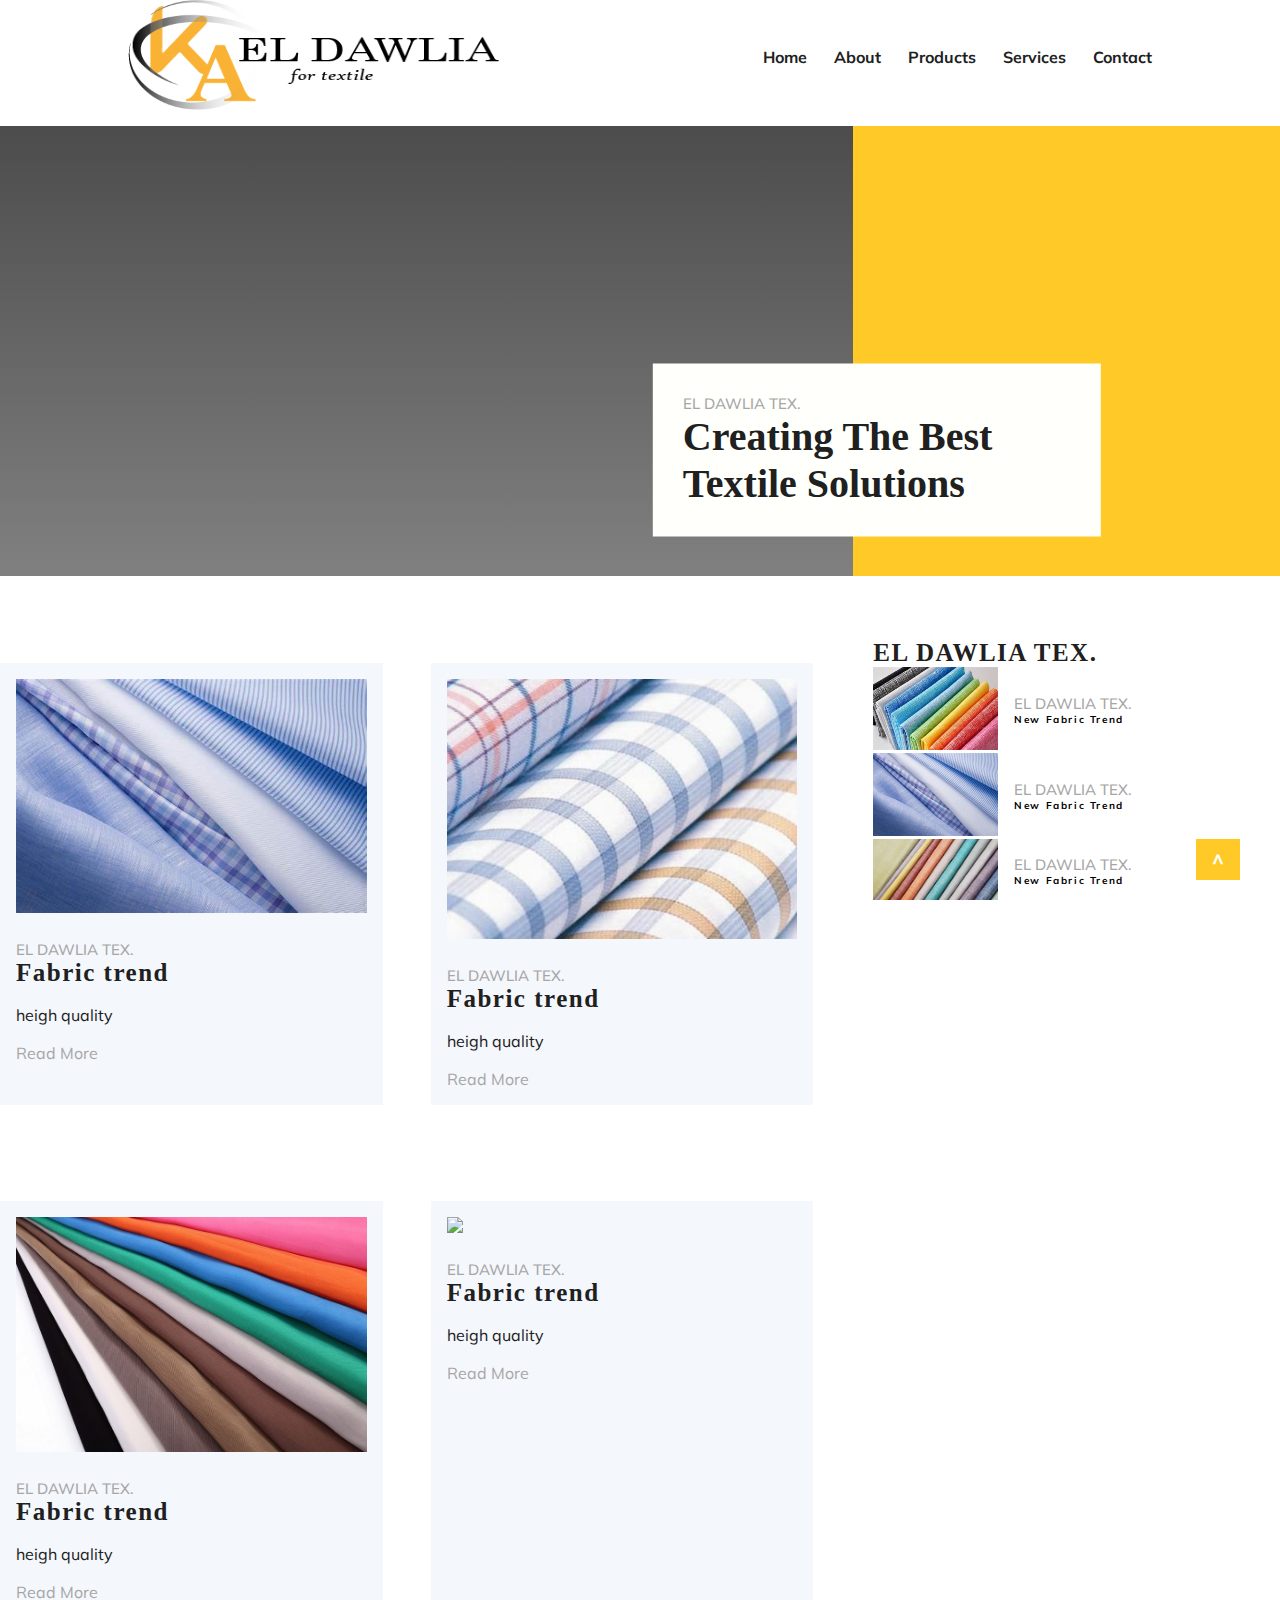
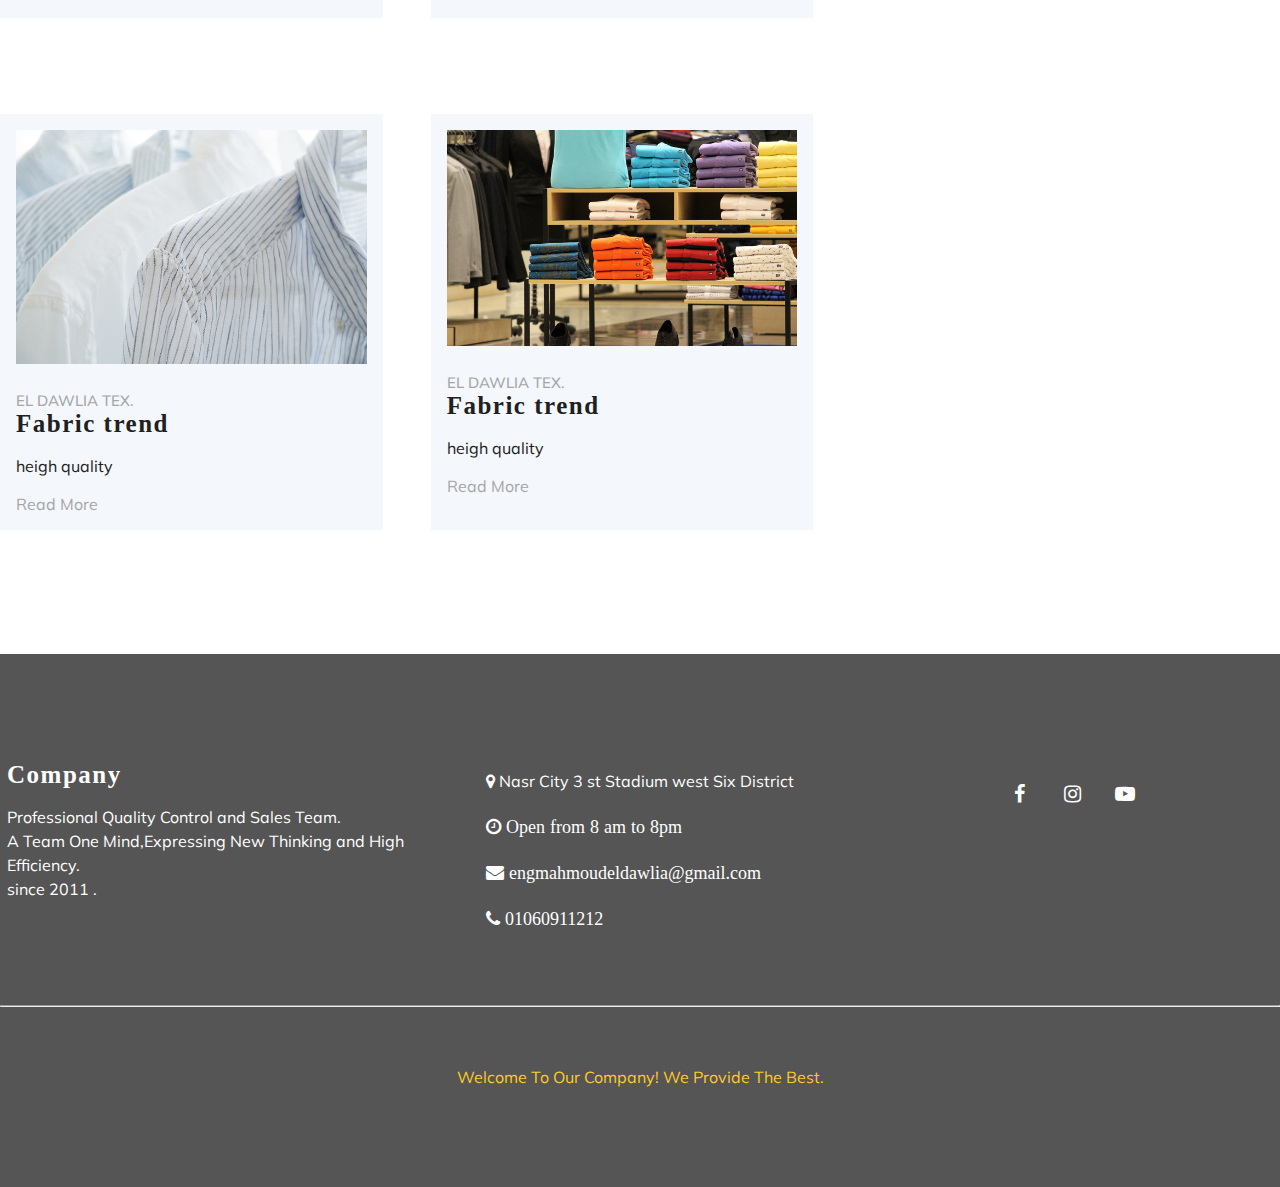
==== index.html @ 4dcbaf63 "_" ====
<!DOCTYPE html>
<html lang="en">

 <head>
<meta charset="UTF-8">
<meta http-equiv="X-UA-Compatible" content="IE=edge">
<meta name="viewport" content="width=device-width, initial-scale=1.0">
<title>El Dawlia El Masria For Textile</title>
<link rel="stylesheet" href="css.css">
<link rel="stylesheet" href="iconfont/iconfont.min.css">
<link rel="stylesheet" href="https://stackpath.bootstrapcdn.com/font-awesome/4.7.0/css/font-awesome.min.css">
</head>

<body>
	<div class="scroll-top">^</div>
	<div class="container">
		<nav>
		
			<div class="logo"><img src="image/ka logo4.png"></div>
			<div class="menu">
				<a href="index.html" target="_blank">Home</a>
				<a href="about.html" target="_blank">About</a>
				<a href="Products.html" target="_blank">Products</a>
				<a href="services.html" target="_blank">Services</a>
				<a href="contact.html" target="_blank">Contact</a>
			</div>
			<div class="icon">
				<img src="image/menu.png" width="50px" height="50px">
			</div>
			
		</nav>
	
	</div>
	<br>
	
	<section class="content">
	
		<div class="contleft"></div>
		<div class="contright">
			<div class="content-box">
			<span>EL DAWLIA TEX.</span>
			<h1>Creating The Best Textile Solutions</h1>
			</div>
		</div>
	
	</section>
	
	<br>
	
	
	<div class="site-container">
		<main>
			<div class="blog">
				<div class="blog-post">
					<div class="image"><img src="image/men shirt4.jpeg"></div>
					<div class="blog-content">
						<span>EL DAWLIA TEX.</span>
						<h3>Fabric trend</h3>
						<p>heigh quality</p>
						<a href="#">Read More</a>
						
					</div>
				</div>
				
				<div class="blog-post">
					<div class="image"><img src="image/men shirt2.jpg"></div>
					<div class="blog-content">
						<span>EL DAWLIA TEX.</span>
						<h3>Fabric trend</h3>
						<p>heigh quality</p>
						<a href="#">Read More</a>
					</div>
				</div>


				<div class="blog-post">
					<div class="image"><img src="image/men shirt8.jpg"></div>
					<div class="blog-content">
						<span>EL DAWLIA TEX.</span>
						<h3>Fabric trend</h3>
						<p>heigh quality</p>
						<a href="blog.html">Read More</a>
					</div>
				</div>


				<div class="blog-post">
					<div class="image"><img src="image/men shirt9.jpg"></div>
					<div class="blog-content">
						<span>EL DAWLIA TEX.</span>
						<h3>Fabric trend</h3>
						<p>heigh quality</p>
						
						<a href="#">Read More</a>
					</div>
				</div>


				<div class="blog-post">
					<div class="image"><img src="image/shirt low.jpg"></div>
					<div class="blog-content">
						<span>EL DAWLIA TEX.</span>
						<h3>Fabric trend</h3>
						<p>heigh quality</p>
						<a href="#">Read More</a>
					</div>
				</div>


				<div class="blog-post">
					<div class="image"><img src="image/shirts.jpg"></div>
					<div class="blog-content">
						<span>EL DAWLIA TEX.</span>
						<h3>Fabric trend</h3>
						<p>heigh quality</p>
					<a href="#">Read More</a>
						
					</div>
				</div>
				
			</div>
			


			<aside>
				<div class="comment-post">
					<header>
						<h3>EL DAWLIA TEX.</h3>
					</header>
					
						<div class="wrap">
							<div class="thumb">
							<img src="image/OIP.jpeg">
							</div>
							<div class="cont">
							<span>EL DAWLIA TEX.</span>
							<h4> New Fabric Trend</h4>
							</div>
						</div>
						
						<div class="wrap">
						<div class="thumb">
						<img src="image/men shirt4.jpeg">
						</div>
						<div class="cont">
						<span>EL DAWLIA TEX.</span>
						<h4> New Fabric Trend</h4>
						</div>
						</div>


					<div class="wrap">
						<div class="thumb">
						<img src="image/men shirt7.jpg">
						</div>
						<div class="cont">
						<span>EL DAWLIA TEX.</span>
						<h4> New Fabric Trend</h4>
						</div>
					</div>


					

				</div>
				
					
					
				</div>
			</aside>
		</main>
	</div>
	</div>
	
	
	<footer>
		<div class="foot-top">
			<div class="footleft">
				<h3 style="color:white;">Company</h3>
				<p style="color:white;">Professional Quality Control and Sales Team.<br>
				A Team One Mind,Expressing New Thinking and High Efficiency.<br>
				since 2011 .</p>
			</div>
			<div class="footcenter">
				<a href="https://www.google.com/maps/place/30%C2%B002'53.2%22N+31%C2%B019'06.4%22E/@30.0451087,31.3197917,17z/data=!4m4!3m3!8m2!3d30.0481026!4d31.3184504?entry=ttu"><i class="fa fa-map-marker" aria-hidden="true"></i>  Nasr City 3 st Stadium west Six District</a><br><br>
				<i class="fa fa-clock-o" aria-hidden="true">  Open from 8 am to 8pm </i><br><br>
				<i class="fa fa-envelope" aria-hidden="true">   engmahmoudeldawlia@gmail.com</i><br><br>
				<i class="fa fa-phone" aria-hidden="true">  01060911212</i>

			</div>
			<div class="footright">
				<div class="social-links">
					
					<a href="" target="_blank"><i class="fa fa-facebook"></i></a>
					<a href=""><i class="fa fa-instagram"></i></a>
					<a href="" target="_blank"><i class="fa fa-youtube-play"></i></a>
					
		
				</div>
			</div>
		</div>
		
		<hr>
		<div class="foot-bottom">
			Welcome To Our Company!  We Provide The Best.
		</div>
		</footer>
	</div>

	
	<script src="main.js"></script>
</body>
</html>
---- css.css ----
@import url('https://fonts.googleapis.com/css2?family=Kaushan+Script&family=Mulish:wght@300;400;500&display=swap');
:root{
	--primary-color:#202020;
	--secondary-color:#f4f7fc;
	--grey:#a6a6a6;
}
html{
	font-size:62.5%;
	scroll-behavior:smooth;
	
}
*,
::before,
::after{
	margin:0;
	padding:0;
	box-sizing:border-box;
}
body{
	height:100%;
	width:100%;
	font-family: 'mulish', sans-serief;
	}
	
	
h1,h2,h3{
	font-family:'Player Display,serif';
	font-weight:800;
	color:var(--primary-color);
	margin:1.6 0;
}
p{
	font-weight:400;
	margin:1.6rem 0;
	font-size:1.6rem;
	color: var(--primary-color);
	line-height:1.5;
}
h1{
	font-size:4rem;
}

nav .logo img{
	width:380px;
	height:110px;

}
@media only screen and (max-width:768px){
	nav .logo img{
		width:150px;
		height:60px;
		background:;
	}
	h1{
		font-size:3rem;
	}
}
	h2{
		font-size:3rem;
		letter-spacing:1.5px;
	}
	h3{
		font-size:2.5rem;
		letter-spacing:1.5px;
	}
	h4{
		letter-spacing:1.6px;
	}
span{
	color:var(--grey);
	font-size:1.5rem;
	font-weight:500;
}
a{
	text-decoration:none;
	margin:1.6rem 0;
	color:var(--grey);
	font-size:1.6rem;

}

.container{
	width:80%;
	margin:0 auto;
}
img{
	max-width:100%;
	height:auto;
	
}
hr{
	margin:16px 0;
}
.scroll-top{
	position:fixed;
	bottom:20px;
	right:40px;
	z-index:90;
	background:#FFCA28;
	color:white;
	cursor:pointer;
	padding:8px 16px;
	font-size:20px;
	font-weight:800;
}

/*-----------Nav--------*/

nav{
	position:relative;
	display:flex;
	align-items:center;
	justify-content:space-between;
}
nav .menu a{
	border-bottom:none;
	color:var(--primary-color);
	font-weight:700;
	margin-left:24px;
}
nav .icon{
	display:none;
}
@media only screen and (max-width:768px){
	nav .icon{
		display:block;
	
	}
	.menu{
		position:absolute;
		background:linear-gradient(rgba(250,250,250,.9),white);
		width:100%;
		z-index:5;
		display:none;
		right:40px;
		top:100%;
		border-radius:3px;

		
	}
	.menu a{
		padding:15px 0;
		font-size:18px;
		display:block;
		color:white;
	}
	.show{
		display:block;
	}
}
.content{
	display:grid;
	grid-template-columns:2fr 1fr;
	
}
.content .contleft{
	background:linear-gradient(rgba(0,0,0,.7),grey),url('image/OIP.JPEG');
	background-size:cover;
	height:50vh;
	background-repeat:no-repeat;
	background-position:center;
}
.content .contright{
	background:#FFCA28;
}
.content .content-box{
	position:absolute;
	background:#fffffc;
	padding:30px;
	width:35%;
	top:50%;
	left:65%;
	transform:translate(-40%,-50%);
}

@media only screen and (max-width:768px){
	.content{
		grid-template-columns:1fr;
	}
	.content .content-box{
		top:50%;
		left:50%;
		transform:translate(-50%,-50%);
		width:70%;
		background:white;
	}
}

main{
	display:grid;
	grid-template-columns:2fr 1fr;
	margin-top:50px;
	grid-gap:60px;
}
.blog{
	display:grid;
	grid-template-columns:1fr 1fr;
	grid-gap:48px;
}

.blog .image{
	object-fit:contain;
}

.blog-post{
	background:var(--secondary-color);
	margin:24px 0;
	padding:16px;
}
.blog-content{
	margin-top:24px;
}

.pagination{
	display:inline-block;
}
.pagination .active{
	border:1px solid var(--primary-color);
	background-color:var(--secondary-color)
}
.pagination a{
	color:var(--primary-color);
	float:left;
	padding:8px 16px;
	text-decoration:none;
	border:0;
}
@media only screen and (max-width:768px){
	.blog{
		grid-template-columns:1fr;
	}
}

.wrap{
	display:flex;
	align-items:center;
}
.wrap .thumb{
	flex:1;
}
.wrap .cont{
	flex:2;
	padding:16px;
	
}
@media only screen and (max-width:768px){
	.site-container{
		width:100%;
		padding:0 24px;
	}
	main{
		grid-template-columns:1fr;
	}
	.wrap{
		margin:24px 0;
	}
}


footer{
	background:#555;
	margin-top:100px;
	padding:100px 0;
	
	grid-template-columns:repeat(2,1fr);
	grid-gap:px;
	width:100%;
	bottom:0px;
}
footer h3{
	color:white;
}
.foot-top{
	display:grid;
	grid-template-columns:repeat(3,1fr);
	margin:0 auto;
	grid-gap:16px;
	justify-items:center;
}
.footleft{
	padding:7px;
	font-size:14px;
	
}

.footleft a{
	text-decoration:none;
	color:white;
	font-size:16px;
}
.footcenter{
	color:white;
	padding:15px;
	font-size:18px;
}
.footcenter a{
	color:white;
}
.footright{
	text-align:center;
	color:white;
}

.social-links .fa{
	height:40px;
	width:40px;
	font-size:20px;
	line-height:40px;
	margin:20px 5px;
	color:white;
	transition:0.5s;
}

.social-links .fa:hover{
	color:yellow;
	transform:translateY(-7px);
}
.social-links p{
	font-size:14px;
	margin-top:5px;
	padding:5px;
	color:white;
	
}

.foot-bottom{
		
		text-align:center;
		justify-content:center;
		color:#FFCA28;
		font-size:16px;
		
	
}
footer hr{
	margin:60px 0;
}
@media only screen and (max-width:768px){
	.foot-top{
		grid-template-columns:1fr;
		justify-items:start;
	}
}











/*thumbnail=image*/




/*icon.addEventListener('click',()=>{
	document.querySelector('.menu'.classList.toggle(show)
*/
	
/*<div><i class="fa fa-align-justify"</i</div>*/
/*text-align:center;*/
/*border:1px solid #999;*/
/*background:linear-gradient(rgba(250,250,250,.8),white),url('image/shirt heigh.jpg');*/
/*display:grid;
	grid-template-columns:repeat(2,1fr);*/
	
	/*	<div id="menuBtn"><img src="logoicon2.png" id="menu"> </div>*/
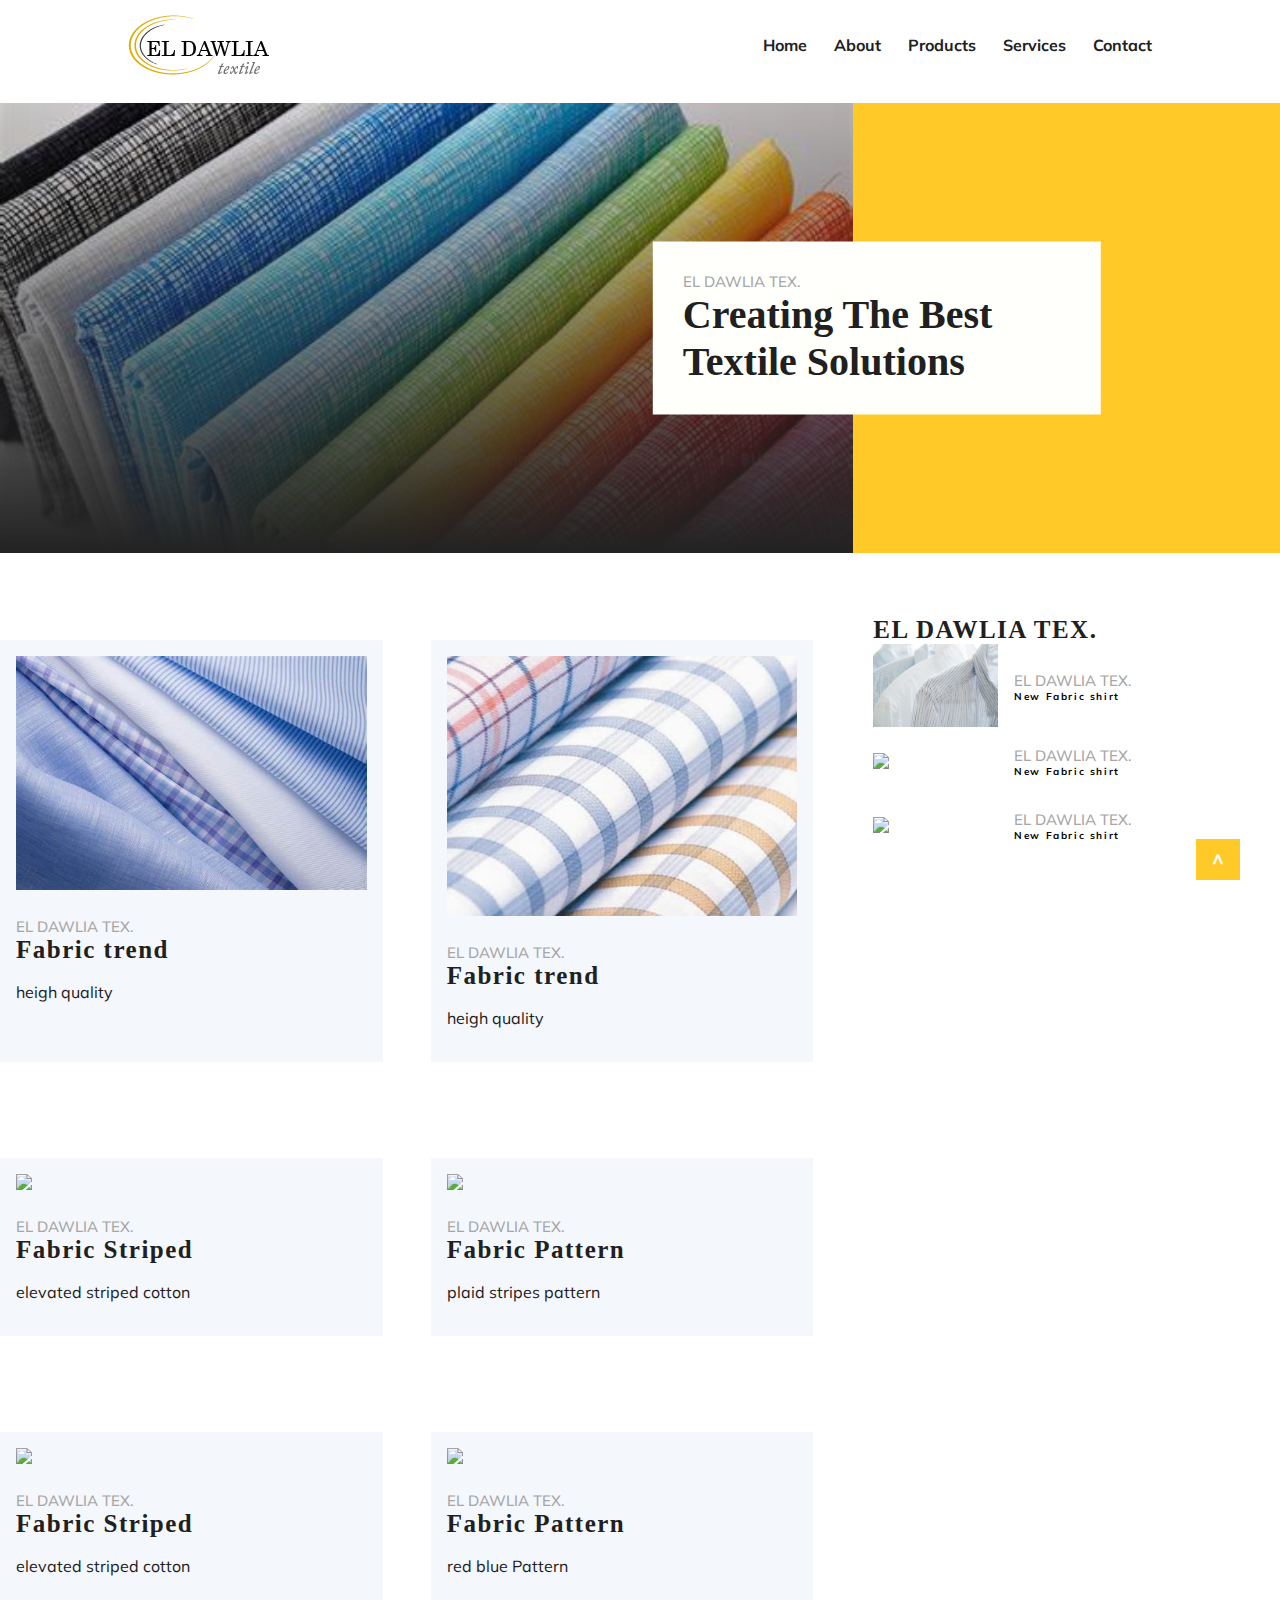
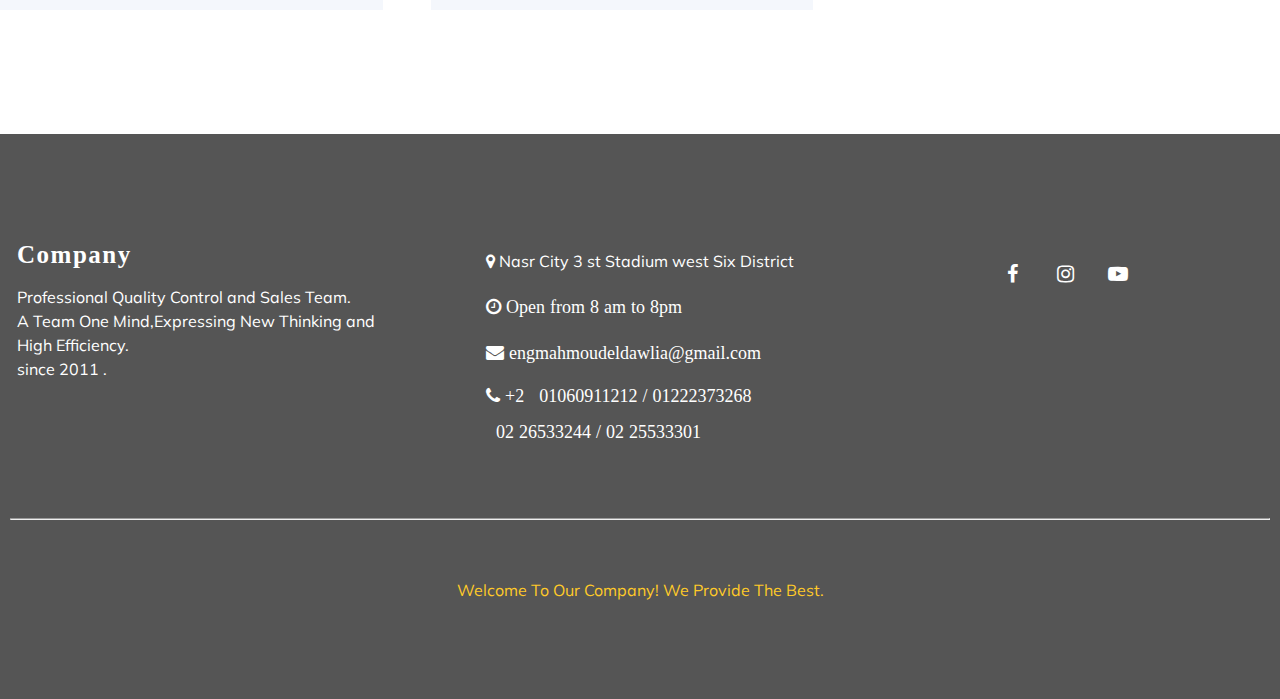
==== commit 66475f14: "update logo" ====
--- a/index.html
+++ b/index.html
@@ -1,22 +1,21 @@
 <!DOCTYPE html>
 <html lang="en">
-
- <head>
+<head>
 <meta charset="UTF-8">
 <meta http-equiv="X-UA-Compatible" content="IE=edge">
 <meta name="viewport" content="width=device-width, initial-scale=1.0">
-<title>El Dawlia El Masria For Textile</title>
+<title>El Dawlia Textile</title>
 <link rel="stylesheet" href="css.css">
 <link rel="stylesheet" href="iconfont/iconfont.min.css">
 <link rel="stylesheet" href="https://stackpath.bootstrapcdn.com/font-awesome/4.7.0/css/font-awesome.min.css">
 </head>
-
 <body>
 	<div class="scroll-top">^</div>
 	<div class="container">
 		<nav>
-		
-			<div class="logo"><img src="image/ka logo4.png"></div>
+			<div class="logo">
+			       <img src="image/l1.png">
+			</div>
 			<div class="menu">
 				<a href="index.html" target="_blank">Home</a>
 				<a href="about.html" target="_blank">About</a>
@@ -27,14 +26,10 @@
 			<div class="icon">
 				<img src="image/menu.png" width="50px" height="50px">
 			</div>
-			
 		</nav>
-	
-	</div>
+		</div>
 	<br>
-	
 	<section class="content">
-	
 		<div class="contleft"></div>
 		<div class="contright">
 			<div class="content-box">
@@ -42,12 +37,8 @@
 			<h1>Creating The Best Textile Solutions</h1>
 			</div>
 		</div>
-	
 	</section>
-	
 	<br>
-	
-	
 	<div class="site-container">
 		<main>
 			<div class="blog">
@@ -57,8 +48,6 @@
 						<span>EL DAWLIA TEX.</span>
 						<h3>Fabric trend</h3>
 						<p>heigh quality</p>
-						<a href="#">Read More</a>
-						
 					</div>
 				</div>
 				
@@ -68,60 +57,49 @@
 						<span>EL DAWLIA TEX.</span>
 						<h3>Fabric trend</h3>
 						<p>heigh quality</p>
-						<a href="#">Read More</a>
 					</div>
 				</div>
 
 
 				<div class="blog-post">
-					<div class="image"><img src="image/men shirt8.jpg"></div>
+					<div class="image"><img src="image/stripes-pattern1.jpg"></div>
 					<div class="blog-content">
 						<span>EL DAWLIA TEX.</span>
-						<h3>Fabric trend</h3>
-						<p>heigh quality</p>
-						<a href="blog.html">Read More</a>
+						<h3>Fabric Striped</h3>
+						<p>elevated striped cotton</p>
 					</div>
 				</div>
 
 
 				<div class="blog-post">
-					<div class="image"><img src="image/men shirt9.jpg"></div>
+					<div class="image"><img src="image/stripes-pattern.jpg"></div>
 					<div class="blog-content">
 						<span>EL DAWLIA TEX.</span>
-						<h3>Fabric trend</h3>
-						<p>heigh quality</p>
-						
-						<a href="#">Read More</a>
+						<h3>Fabric Pattern</h3>
+						<p>plaid stripes pattern</p>
 					</div>
 				</div>
 
 
 				<div class="blog-post">
-					<div class="image"><img src="image/shirt low.jpg"></div>
+					<div class="image"><img src="image/striped-cotton.jpg"></div>
 					<div class="blog-content">
 						<span>EL DAWLIA TEX.</span>
-						<h3>Fabric trend</h3>
-						<p>heigh quality</p>
-						<a href="#">Read More</a>
+						<h3>Fabric Striped</h3>
+						<p>elevated striped cotton</p>
 					</div>
 				</div>
 
 
 				<div class="blog-post">
-					<div class="image"><img src="image/shirts.jpg"></div>
+					<div class="image"><img src="image/red-blue.jpg"></div>
 					<div class="blog-content">
 						<span>EL DAWLIA TEX.</span>
-						<h3>Fabric trend</h3>
-						<p>heigh quality</p>
-					<a href="#">Read More</a>
-						
+						<h3>Fabric Pattern</h3>
+						<p>red blue Pattern</p>
 					</div>
 				</div>
-				
 			</div>
-			
-
-
 			<aside>
 				<div class="comment-post">
 					<header>
@@ -130,49 +108,40 @@
 					
 						<div class="wrap">
 							<div class="thumb">
-							<img src="image/OIP.jpeg">
+							<img src="image/shirt low.jpg">
 							</div>
 							<div class="cont">
 							<span>EL DAWLIA TEX.</span>
-							<h4> New Fabric Trend</h4>
+							<h4> New Fabric shirt</h4>
 							</div>
 						</div>
 						
 						<div class="wrap">
 						<div class="thumb">
-						<img src="image/men shirt4.jpeg">
+						<img src="image/shirt-detail3.jpg">
 						</div>
 						<div class="cont">
 						<span>EL DAWLIA TEX.</span>
-						<h4> New Fabric Trend</h4>
+						<h4> New Fabric shirt</h4>
 						</div>
 						</div>
 
 
 					<div class="wrap">
 						<div class="thumb">
-						<img src="image/men shirt7.jpg">
+						<img src="image/shirt-detail2.jpg">
 						</div>
 						<div class="cont">
 						<span>EL DAWLIA TEX.</span>
-						<h4> New Fabric Trend</h4>
+						<h4> New Fabric shirt</h4>
 						</div>
 					</div>
-
-
-					
-
-				</div>
-				
-					
-					
+					</div>
 				</div>
 			</aside>
 		</main>
 	</div>
 	</div>
-	
-	
 	<footer>
 		<div class="foot-top">
 			<div class="footleft">
@@ -185,17 +154,14 @@
 				<a href="https://www.google.com/maps/place/30%C2%B002'53.2%22N+31%C2%B019'06.4%22E/@30.0451087,31.3197917,17z/data=!4m4!3m3!8m2!3d30.0481026!4d31.3184504?entry=ttu"><i class="fa fa-map-marker" aria-hidden="true"></i>  Nasr City 3 st Stadium west Six District</a><br><br>
 				<i class="fa fa-clock-o" aria-hidden="true">  Open from 8 am to 8pm </i><br><br>
 				<i class="fa fa-envelope" aria-hidden="true">   engmahmoudeldawlia@gmail.com</i><br><br>
-				<i class="fa fa-phone" aria-hidden="true">  01060911212</i>
+				<pre><i class="fa fa-phone" aria-hidden="true"> +2   01060911212 / 01222373268<br><br>  02 26533244 / 02 25533301</i></pre>
 
 			</div>
 			<div class="footright">
 				<div class="social-links">
-					
-					<a href="" target="_blank"><i class="fa fa-facebook"></i></a>
-					<a href=""><i class="fa fa-instagram"></i></a>
-					<a href="" target="_blank"><i class="fa fa-youtube-play"></i></a>
-					
-		
+					<a href="https://www.facebook.com/aldawliatex" target="_blank"><i class="fa fa-facebook"></i></a>
+					<a href="https://www.instagram.com/aldawliatex/"><i class="fa fa-instagram"></i></a>
+					<a href="#" target="_blank"><i class="fa fa-youtube-play"></i></a>
 				</div>
 			</div>
 		</div>
@@ -206,8 +172,6 @@
 		</div>
 		</footer>
 	</div>
-
-	
-	<script src="main.js"></script>
+		<script src="main.js"></script>
 </body>
 </html>--- a/css.css
+++ b/css.css
@@ -22,8 +22,6 @@
 	width:100%;
 	font-family: 'mulish', sans-serief;
 	}
-	
-	
 h1,h2,h3{
 	font-family:'Player Display,serif';
 	font-weight:800;
@@ -40,16 +38,18 @@
 h1{
 	font-size:4rem;
 }
+nav .logo{
+	margin-top:15px;
+}
 
 nav .logo img{
-	width:380px;
-	height:110px;
-
+	width:px;
+	height:px;
 }
 @media only screen and (max-width:768px){
 	nav .logo img{
-		width:150px;
-		height:60px;
+		width:px;
+		height:px;
 		background:;
 	}
 	h1{
@@ -79,7 +79,6 @@
 	font-size:1.6rem;
 
 }
-
 .container{
 	width:80%;
 	margin:0 auto;
@@ -106,7 +105,6 @@
 }
 
 /*-----------Nav--------*/
-
 nav{
 	position:relative;
 	display:flex;
@@ -136,8 +134,6 @@
 		right:40px;
 		top:100%;
 		border-radius:3px;
-
-		
 	}
 	.menu a{
 		padding:15px 0;
@@ -152,10 +148,11 @@
 .content{
 	display:grid;
 	grid-template-columns:2fr 1fr;
+	position:relative;
 	
 }
 .content .contleft{
-	background:linear-gradient(rgba(0,0,0,.7),grey),url('image/OIP.JPEG');
+	background-image:linear-gradient(rgba(0,0,0,.1),#222),url('image/OIP.jpeg');
 	background-size:cover;
 	height:50vh;
 	background-repeat:no-repeat;
@@ -261,10 +258,10 @@
 footer{
 	background:#555;
 	margin-top:100px;
-	padding:100px 0;
+	padding:100px 10px;
 	
 	grid-template-columns:repeat(2,1fr);
-	grid-gap:px;
+	grid-gap:10px;
 	width:100%;
 	bottom:0px;
 }
@@ -321,17 +318,13 @@
 	margin-top:5px;
 	padding:5px;
 	color:white;
-	
-}
-
+}
 .foot-bottom{
 		
 		text-align:center;
 		justify-content:center;
 		color:#FFCA28;
 		font-size:16px;
-		
-	
 }
 footer hr{
 	margin:60px 0;
@@ -340,33 +333,12 @@
 	.foot-top{
 		grid-template-columns:1fr;
 		justify-items:start;
-	}
-}
-
-
-
-
-
-
-
-
-
-
+		
+	}
+}
 
 /*thumbnail=image*/
 
 
 
 
-/*icon.addEventListener('click',()=>{
-	document.querySelector('.menu'.classList.toggle(show)
-*/
-	
-/*<div><i class="fa fa-align-justify"</i</div>*/
-/*text-align:center;*/
-/*border:1px solid #999;*/
-/*background:linear-gradient(rgba(250,250,250,.8),white),url('image/shirt heigh.jpg');*/
-/*display:grid;
-	grid-template-columns:repeat(2,1fr);*/
-	
-	/*	<div id="menuBtn"><img src="logoicon2.png" id="menu"> </div>*/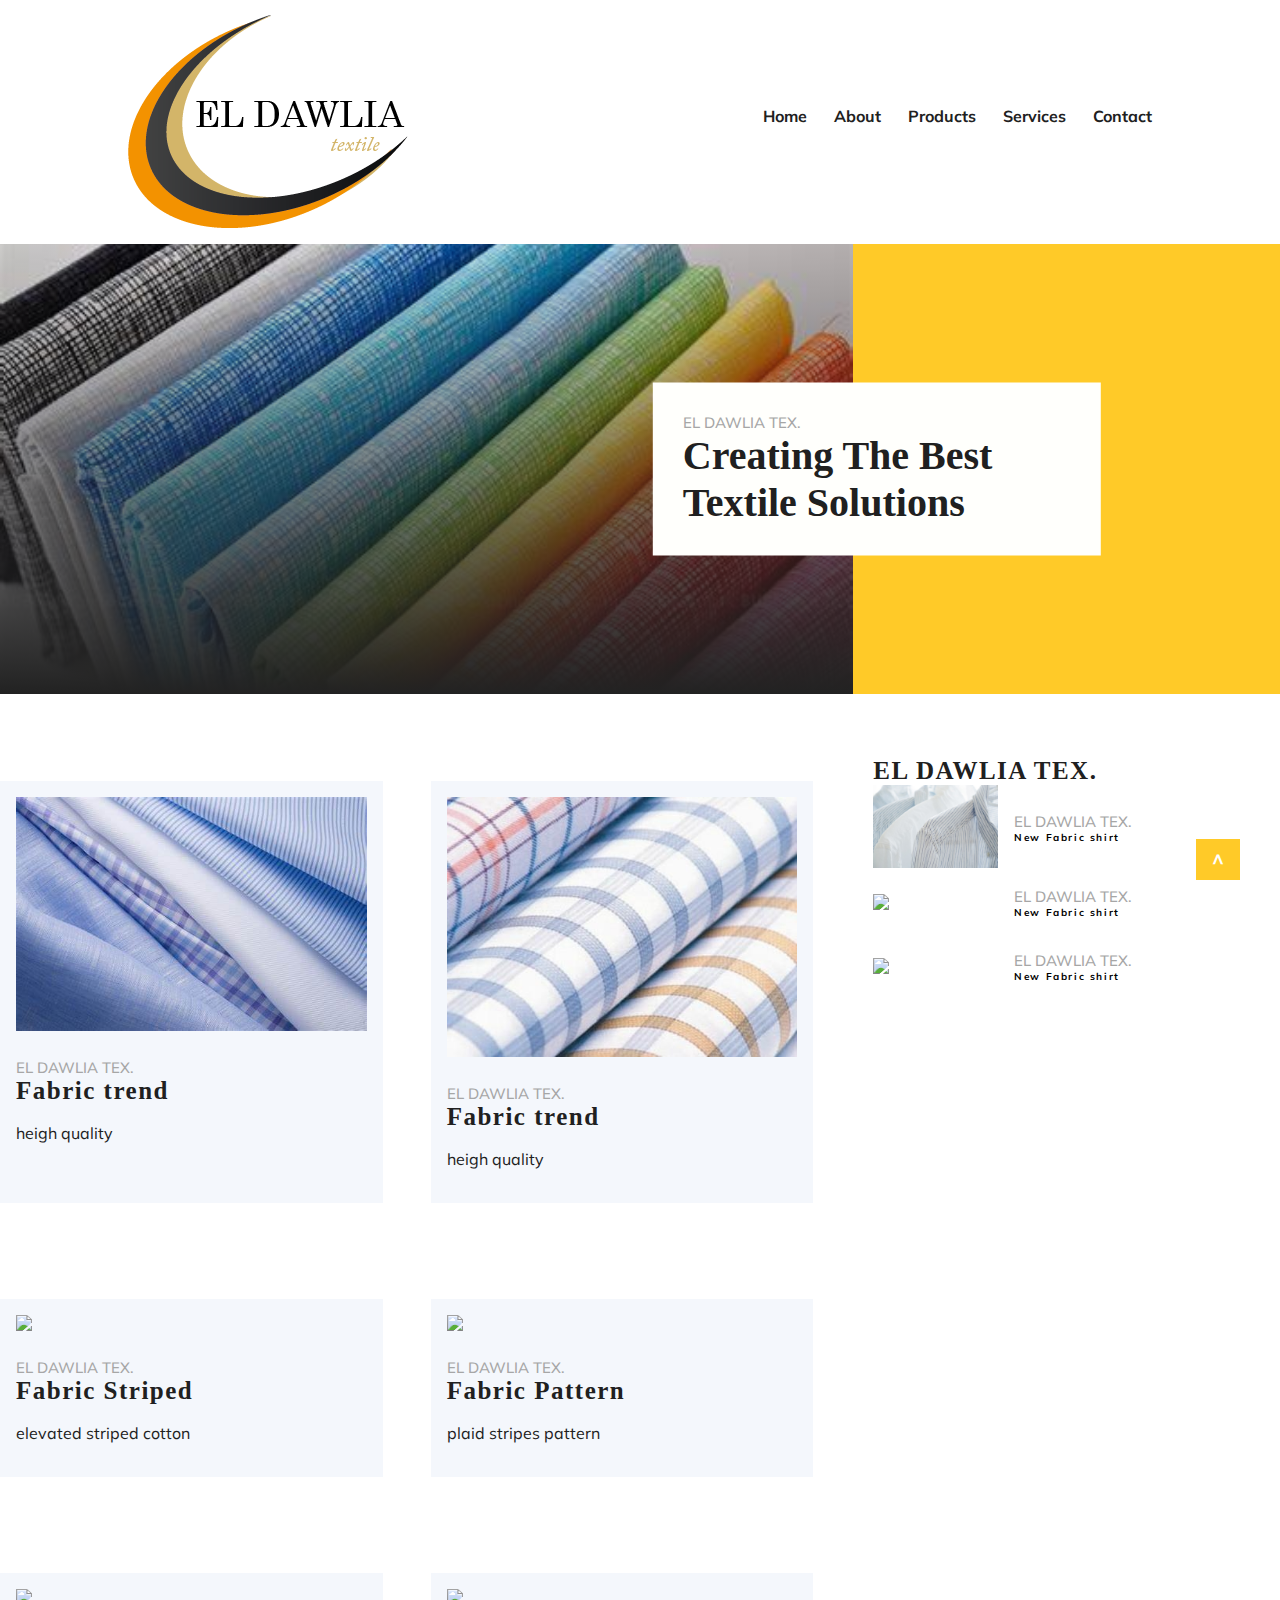
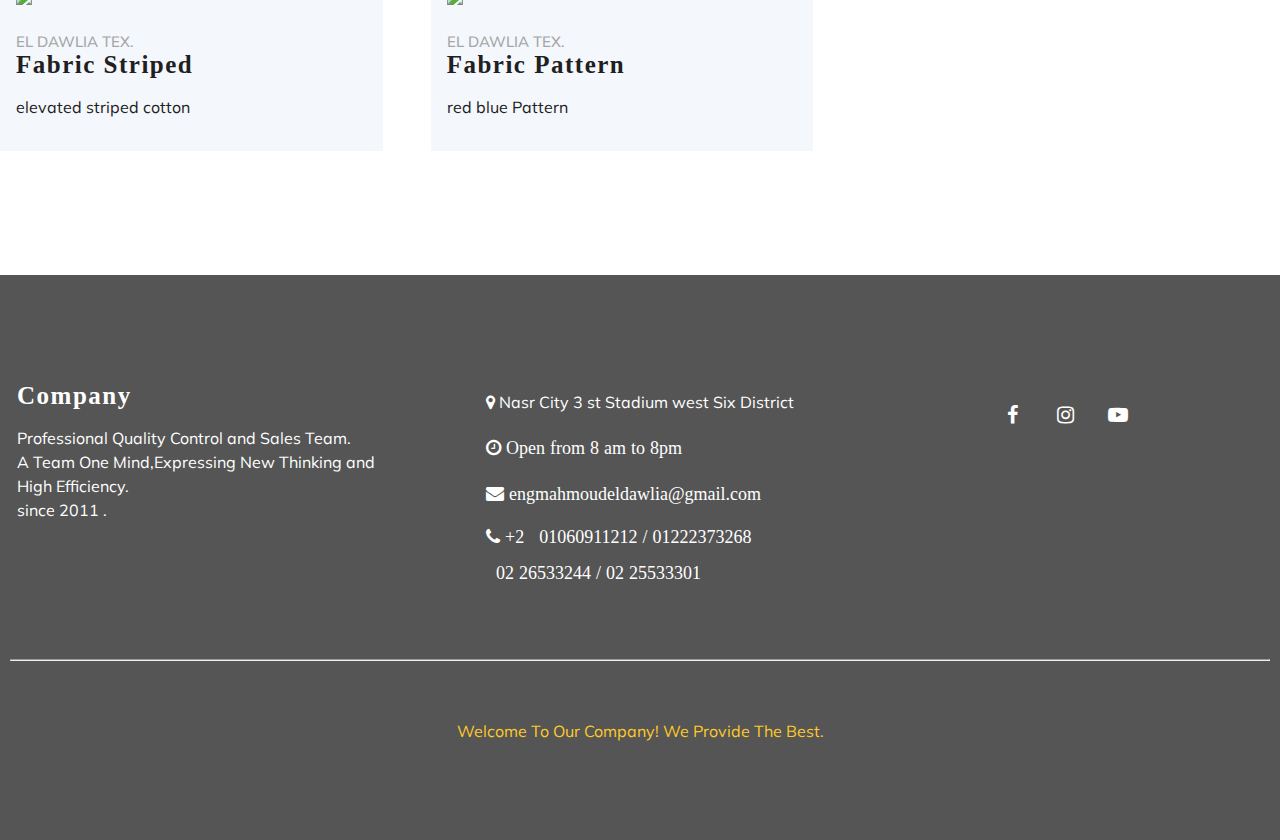
==== commit 21a8c51a: "updatelogo1" ====
--- a/index.html
+++ b/index.html
@@ -14,7 +14,7 @@
 	<div class="container">
 		<nav>
 			<div class="logo">
-			       <img src="image/l1.png">
+			       <img src="image/l3.png">
 			</div>
 			<div class="menu">
 				<a href="index.html" target="_blank">Home</a>
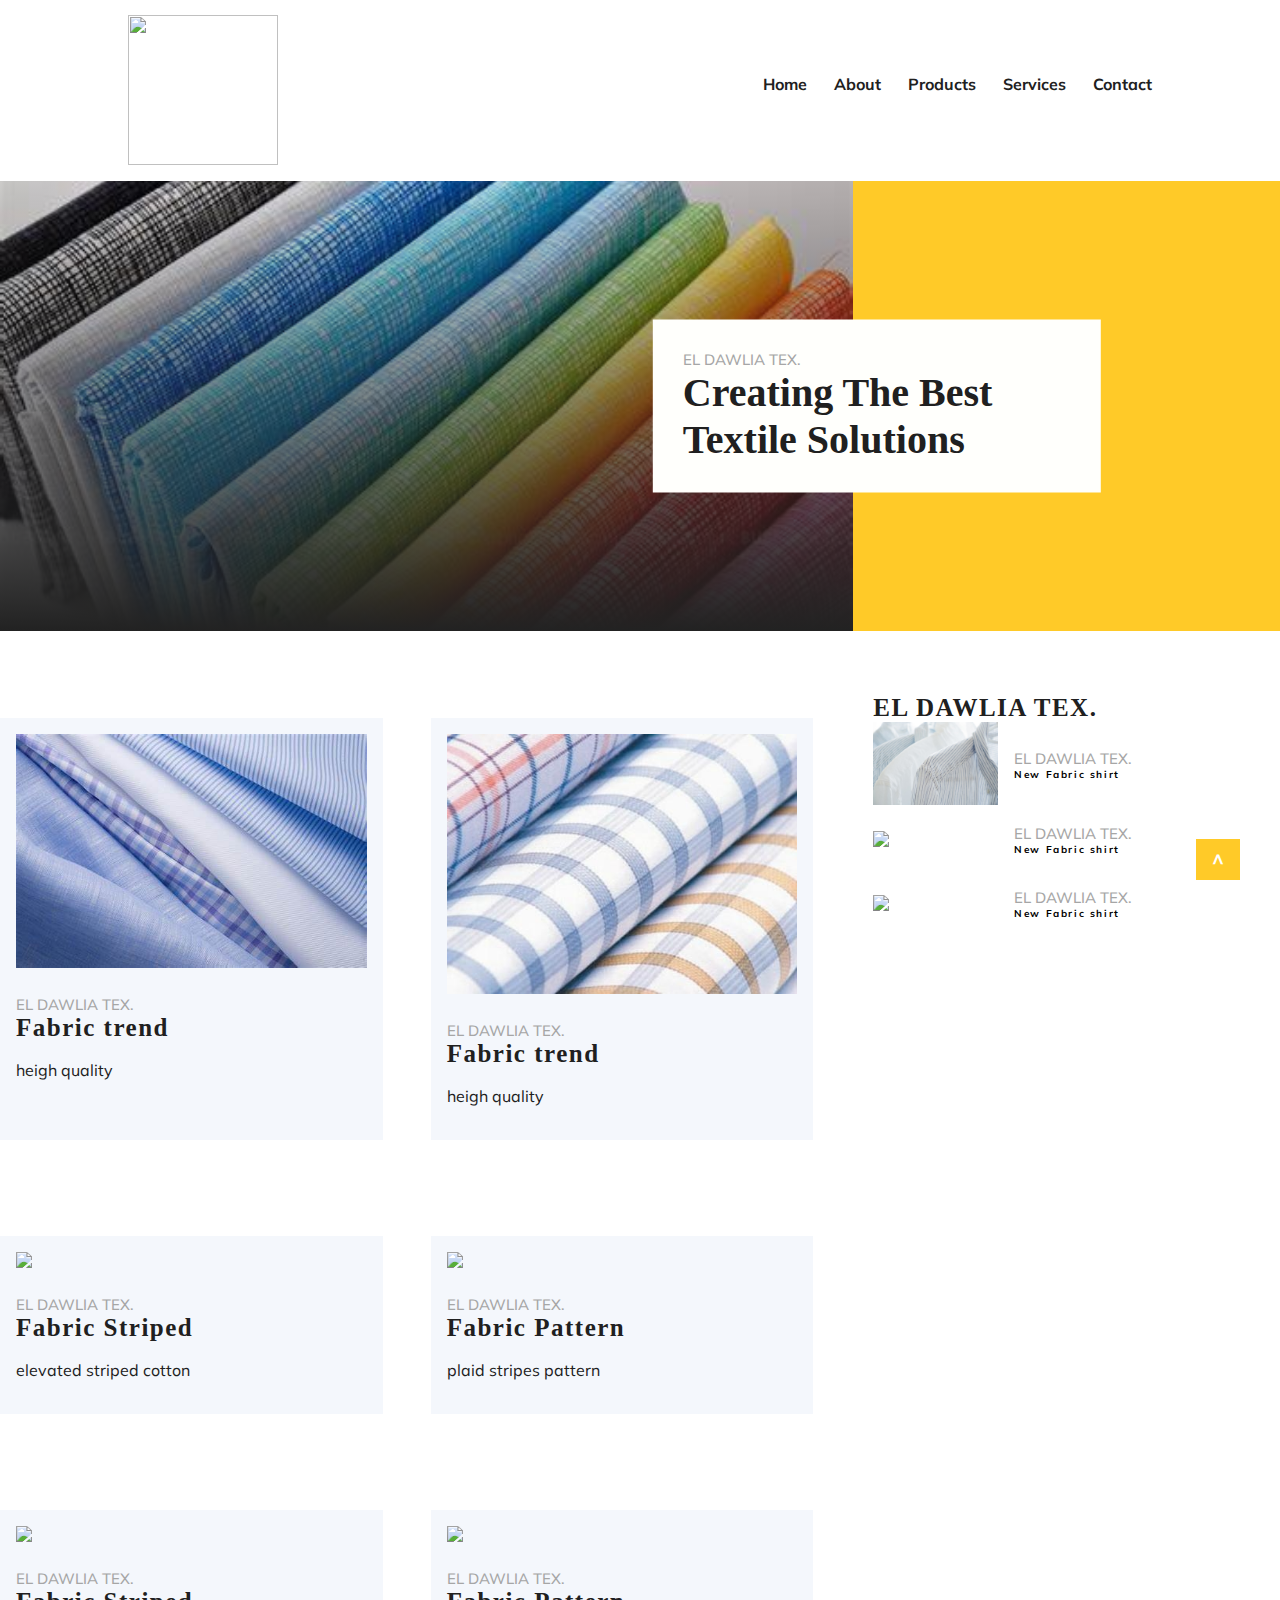
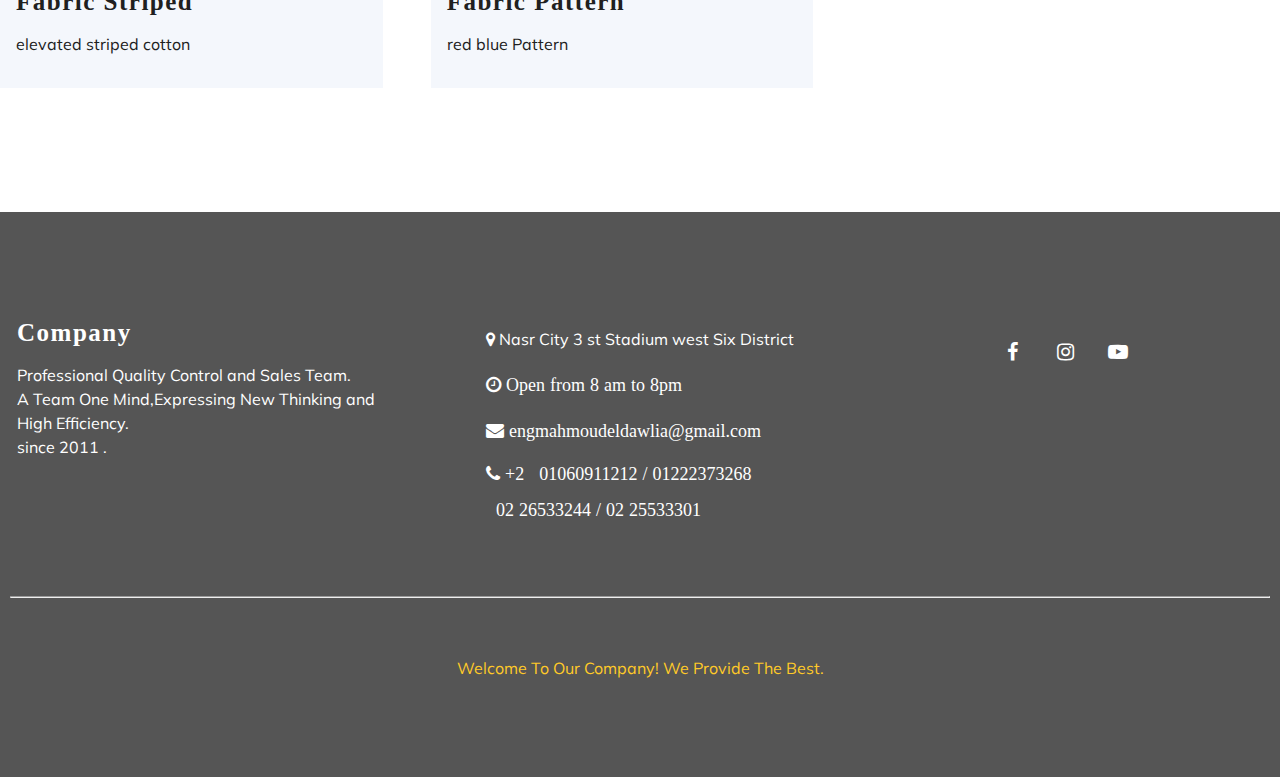
==== commit c927cbdd: "updatelogo2" ====
--- a/index.html
+++ b/index.html
@@ -14,7 +14,7 @@
 	<div class="container">
 		<nav>
 			<div class="logo">
-			       <img src="image/l3.png">
+			       <img src="image/KAlogo-03.png">
 			</div>
 			<div class="menu">
 				<a href="index.html" target="_blank">Home</a>
--- a/css.css
+++ b/css.css
@@ -43,8 +43,8 @@
 }
 
 nav .logo img{
-	width:px;
-	height:px;
+	width:150px;
+	height:150px;
 }
 @media only screen and (max-width:768px){
 	nav .logo img{
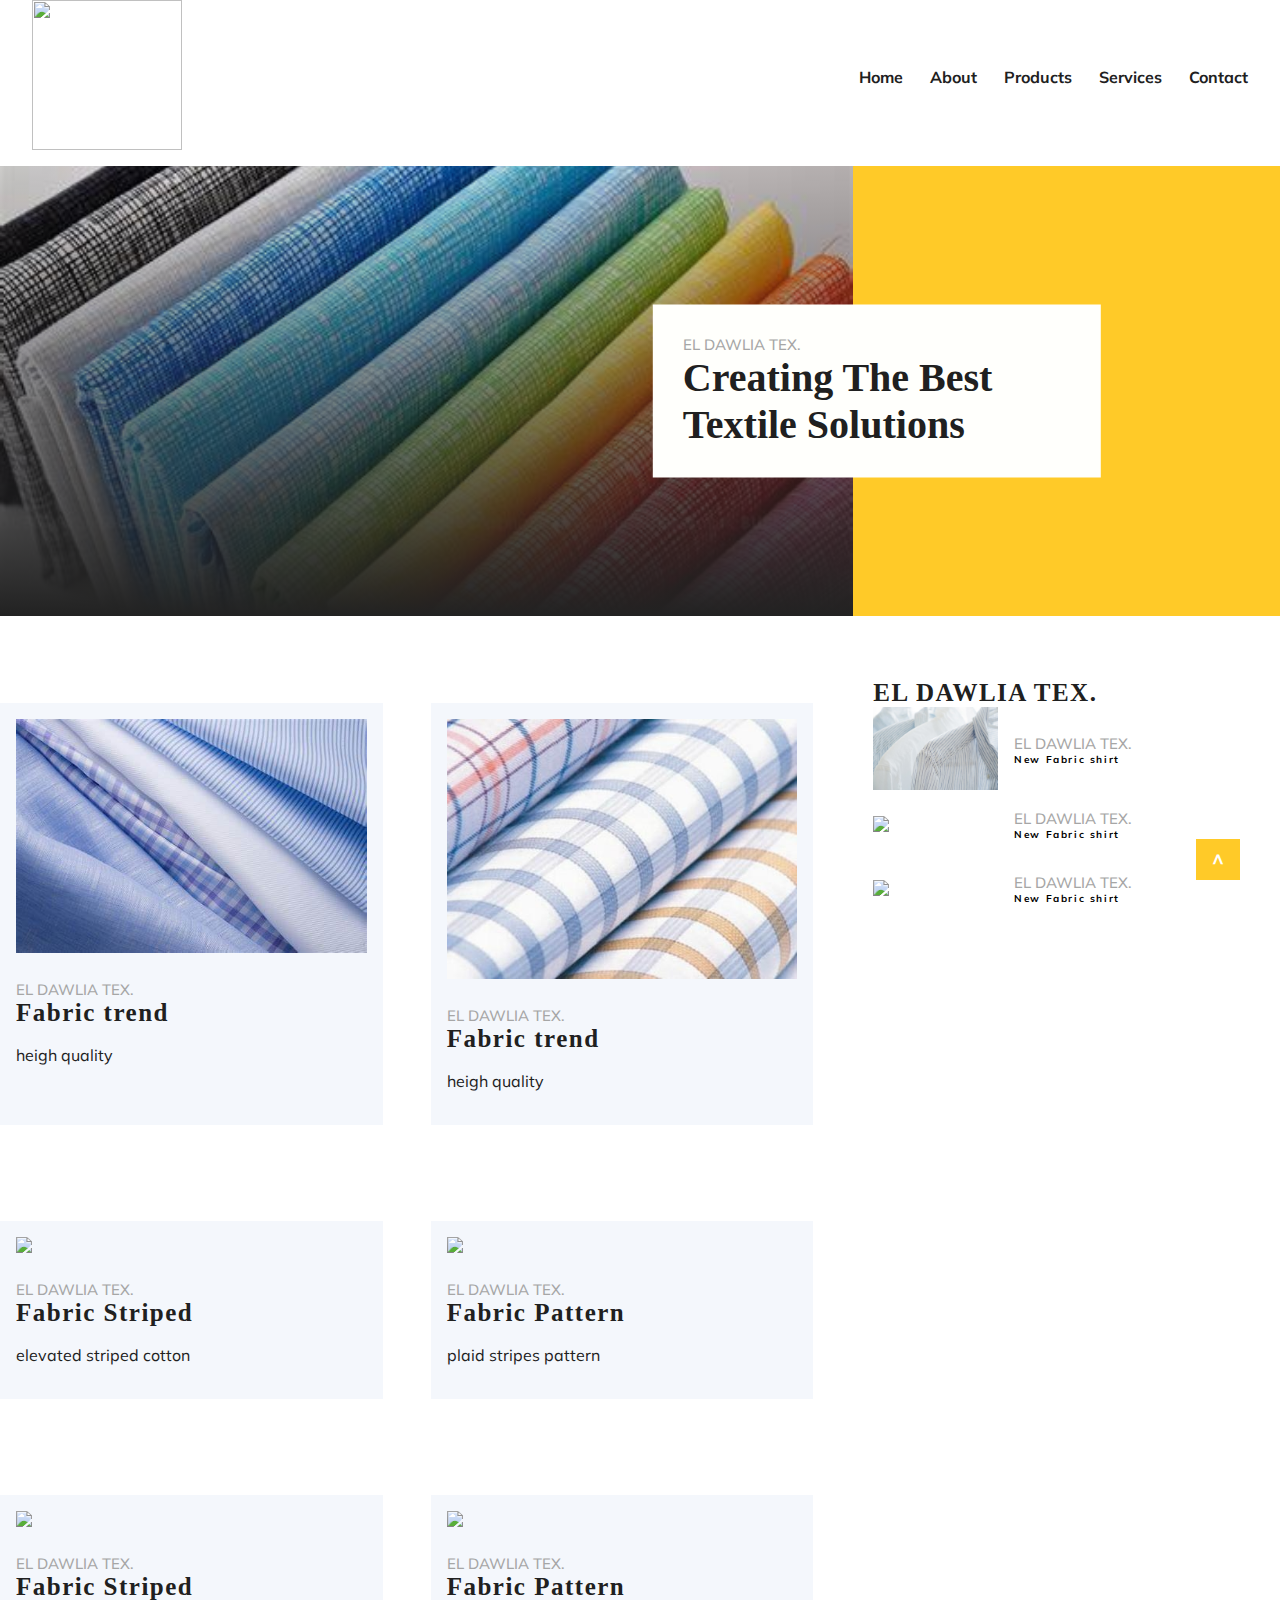
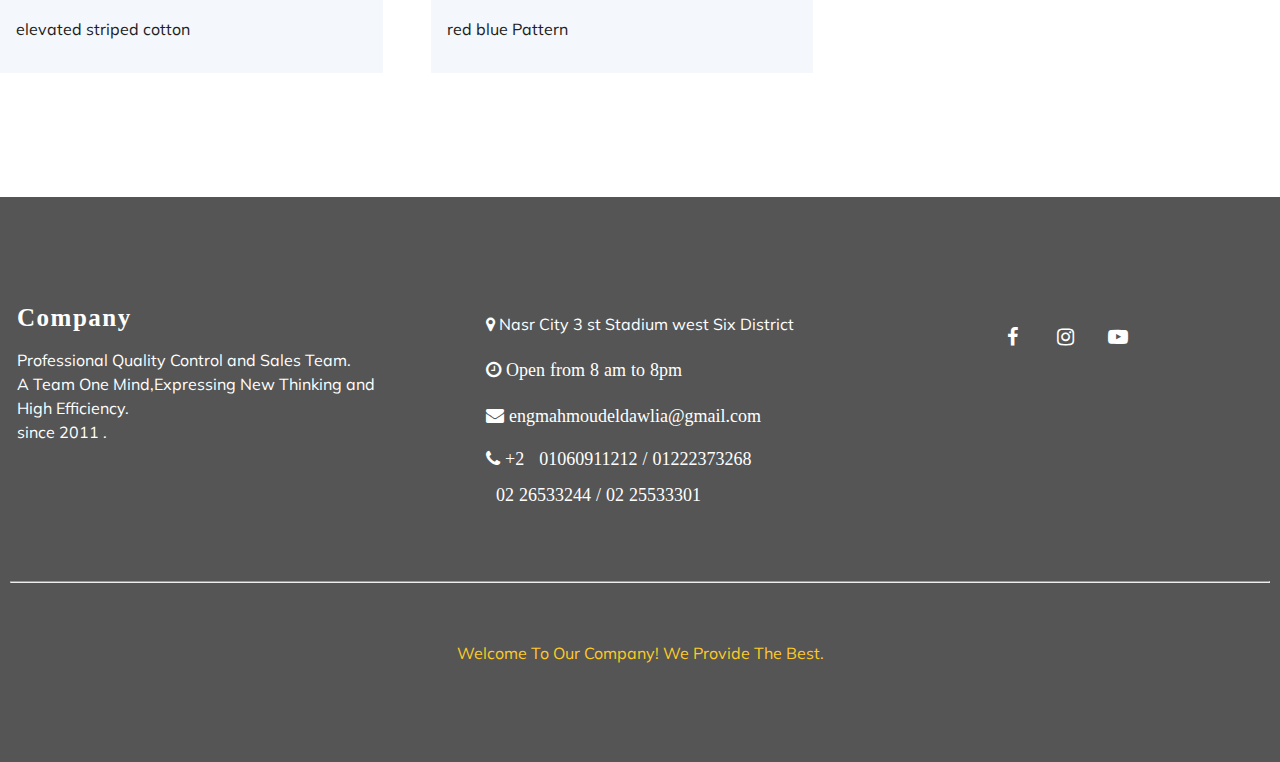
==== commit 7cc22b52: "update logo6" ====
--- a/index.html
+++ b/index.html
@@ -14,7 +14,7 @@
 	<div class="container">
 		<nav>
 			<div class="logo">
-			       <img src="image/KAlogo-03.png">
+			       <img src="image/KAlogo-04.png">
 			</div>
 			<div class="menu">
 				<a href="index.html" target="_blank">Home</a>
--- a/css.css
+++ b/css.css
@@ -39,7 +39,7 @@
 	font-size:4rem;
 }
 nav .logo{
-	margin-top:15px;
+	margin-top:px;
 }
 
 nav .logo img{
@@ -80,7 +80,7 @@
 
 }
 .container{
-	width:80%;
+	width:95%;
 	margin:0 auto;
 }
 img{
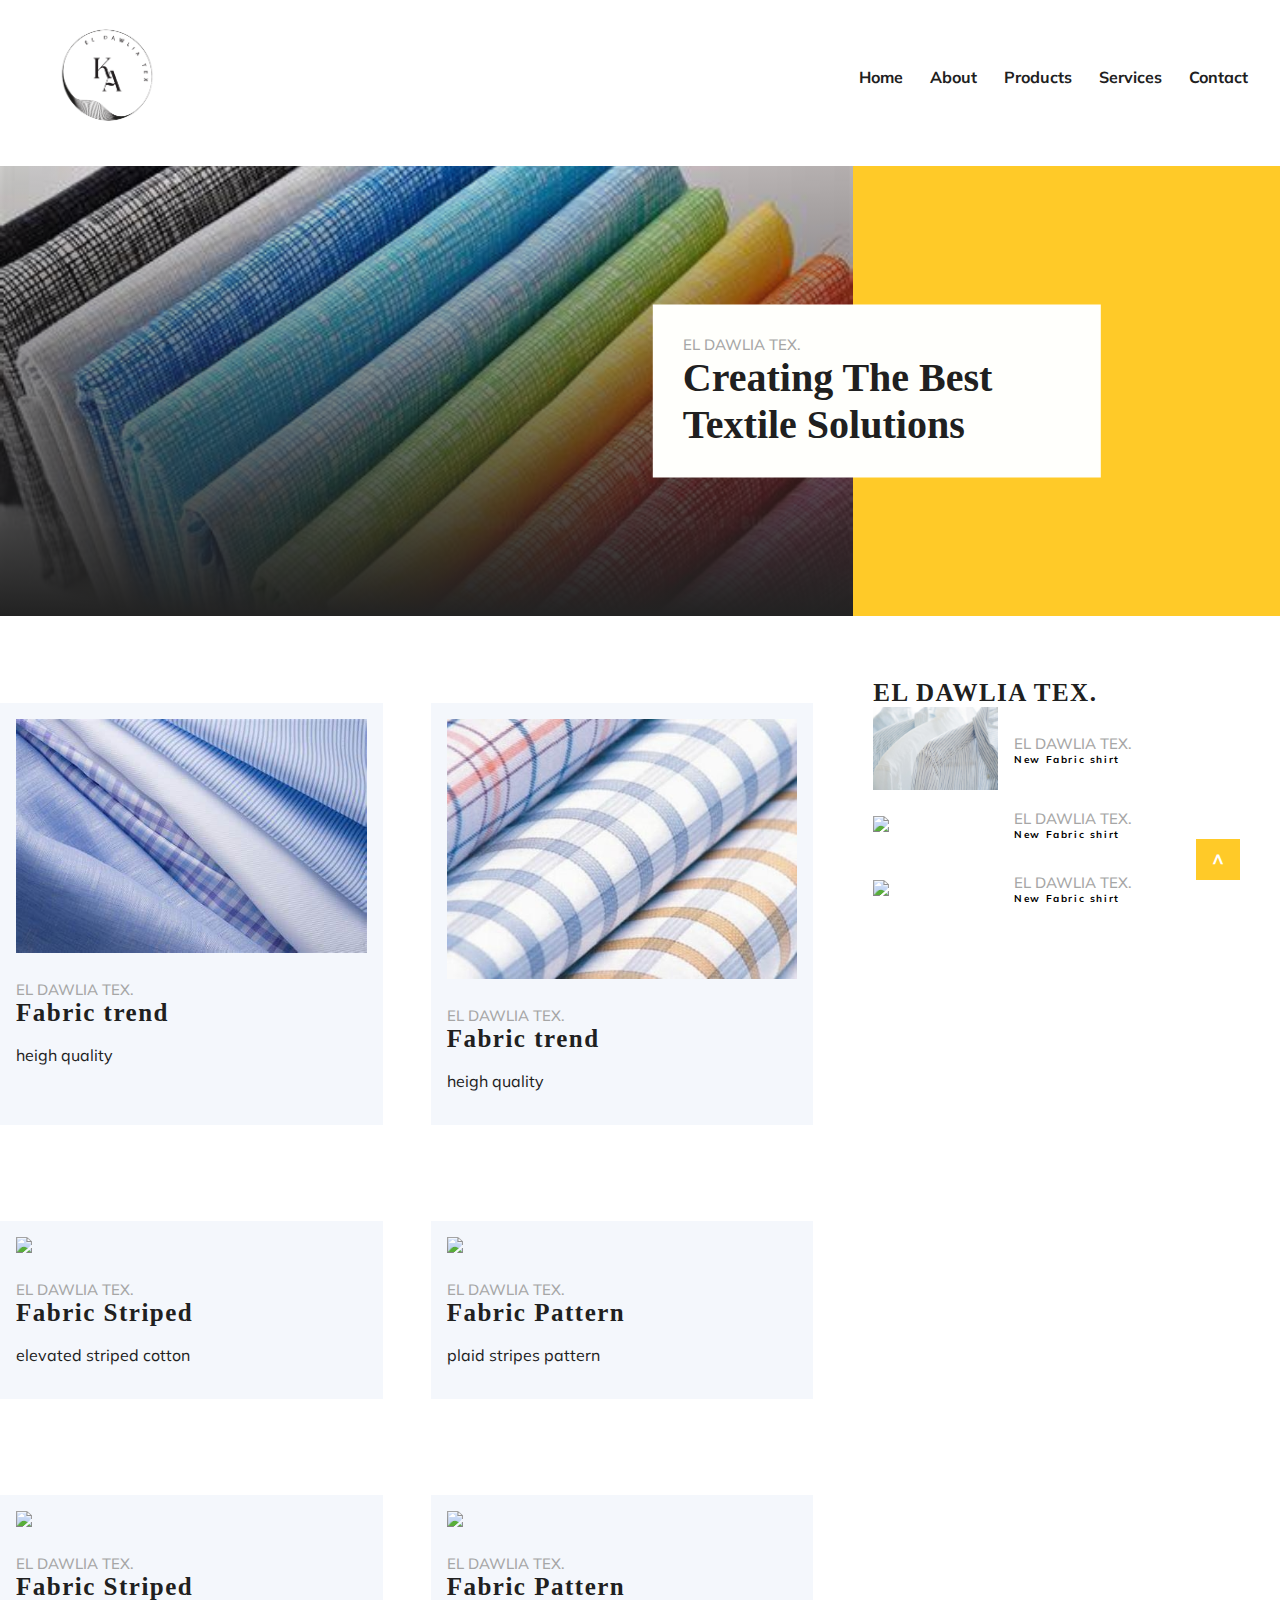
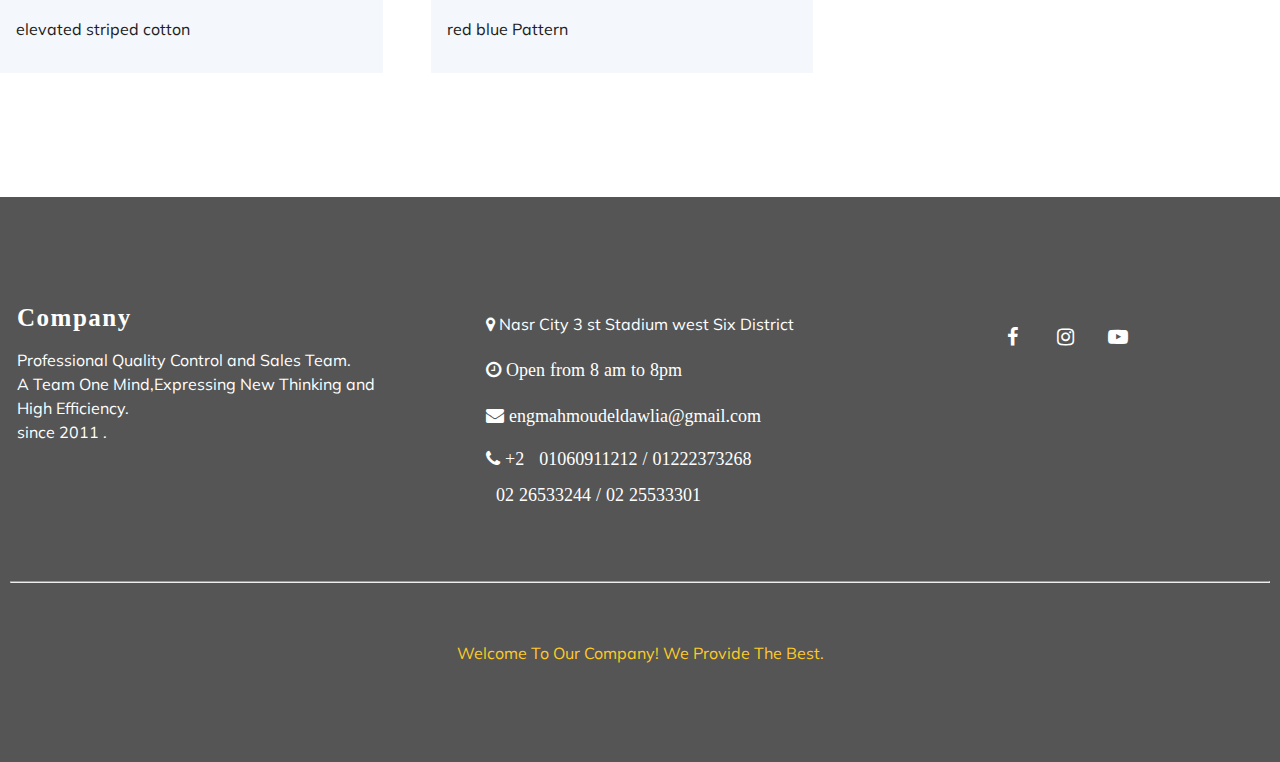
==== commit eeefa7f4: "update logo ai" ====
--- a/index.html
+++ b/index.html
@@ -14,7 +14,7 @@
 	<div class="container">
 		<nav>
 			<div class="logo">
-			       <img src="image/KAlogo-04.png">
+			       <img src="image/KAlogo-05.png">
 			</div>
 			<div class="menu">
 				<a href="index.html" target="_blank">Home</a>
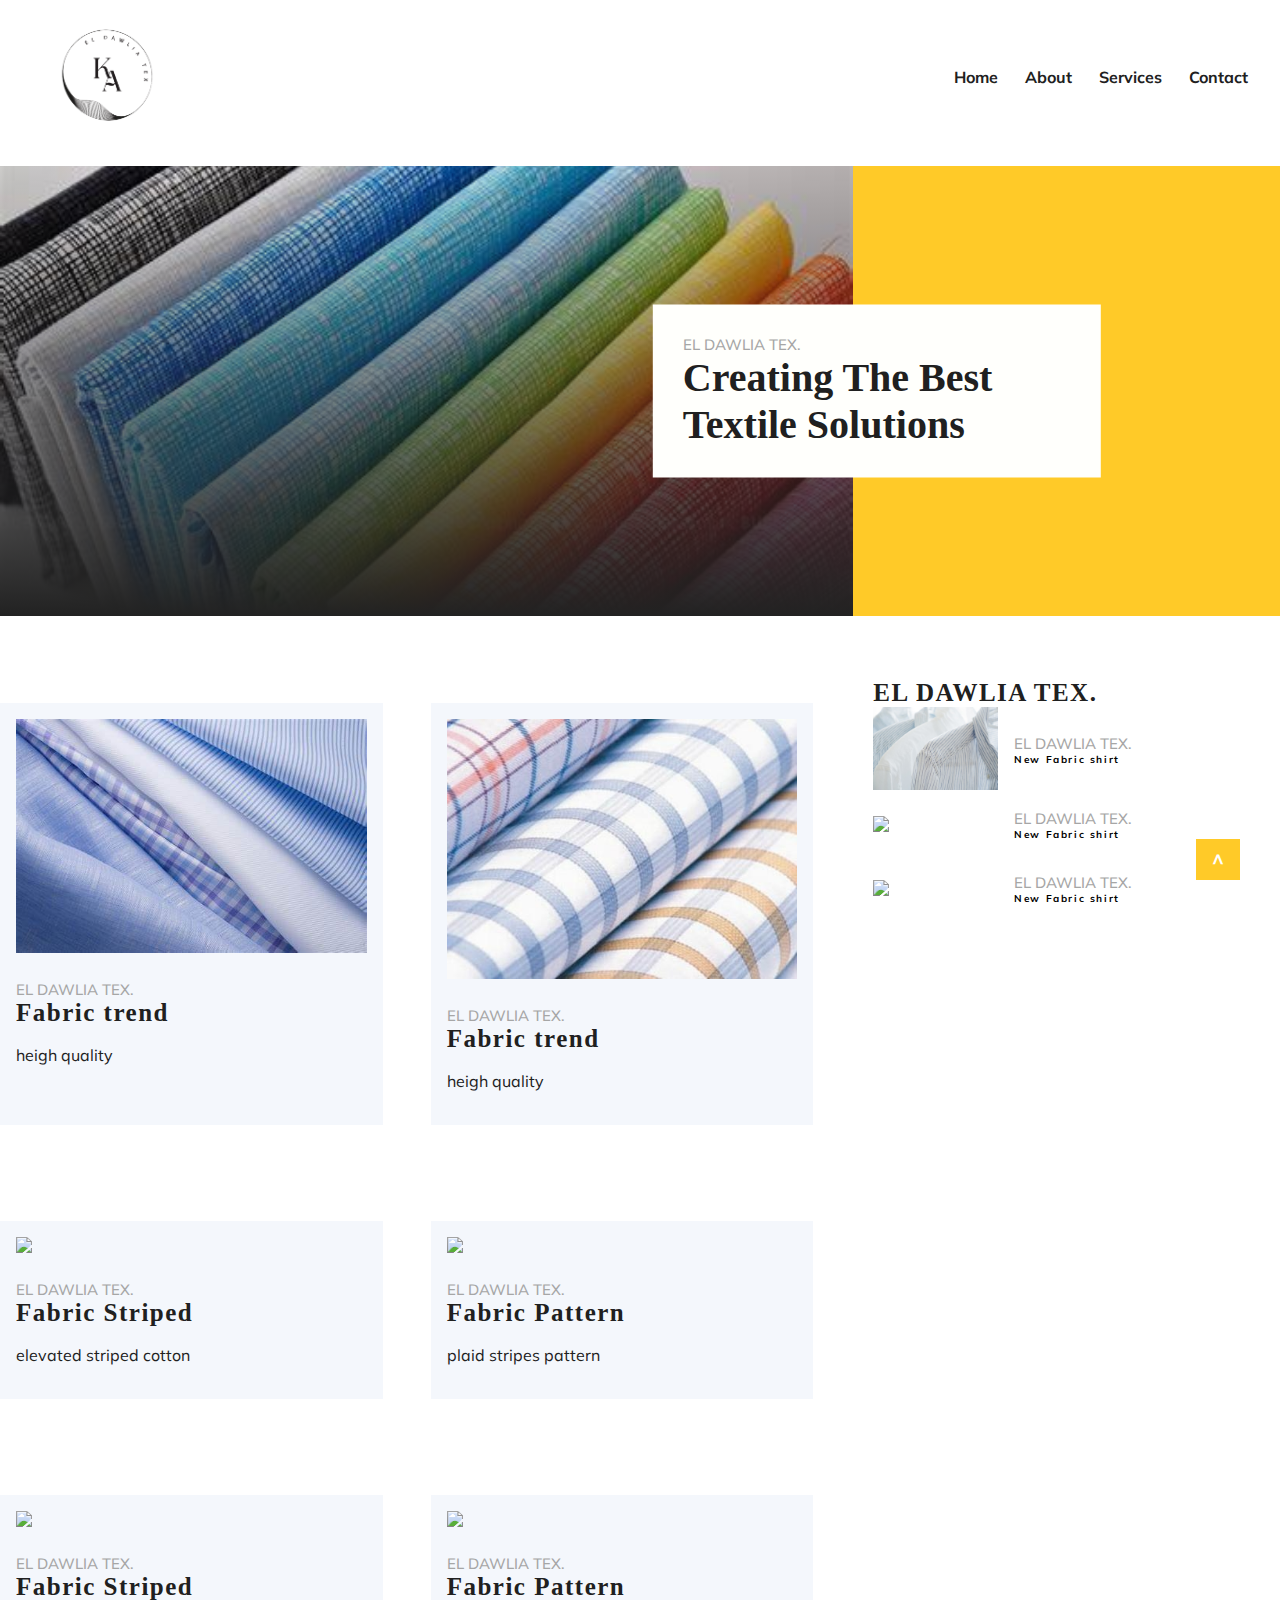
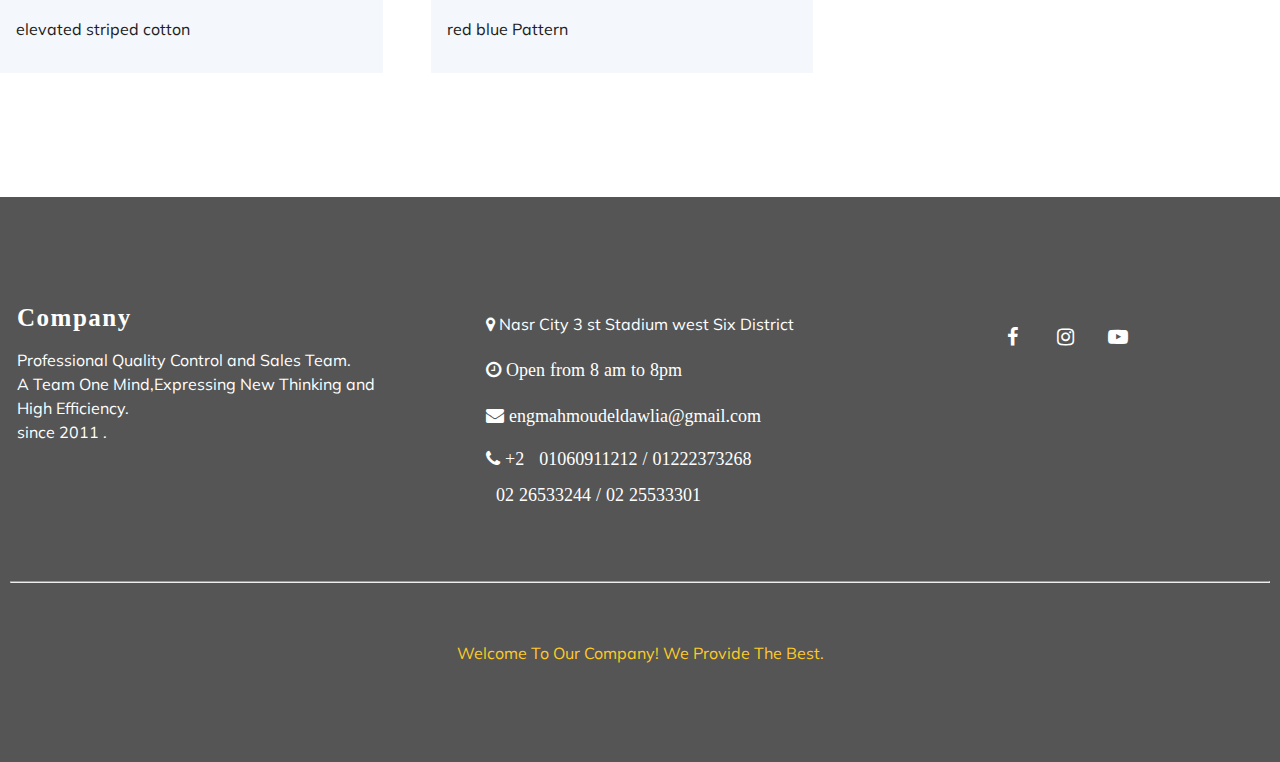
==== commit 03dbbc3f: "update all" ====
--- a/index.html
+++ b/index.html
@@ -13,13 +13,12 @@
 	<div class="scroll-top">^</div>
 	<div class="container">
 		<nav>
-			<div class="logo">
-			       <img src="image/KAlogo-05.png">
-			</div>
+			<div class="logo"><img src="image/KAlogo-05.png"></div>
+		
 			<div class="menu">
 				<a href="index.html" target="_blank">Home</a>
 				<a href="about.html" target="_blank">About</a>
-				<a href="Products.html" target="_blank">Products</a>
+				
 				<a href="services.html" target="_blank">Services</a>
 				<a href="contact.html" target="_blank">Contact</a>
 			</div>
--- a/css.css
+++ b/css.css
@@ -38,10 +38,6 @@
 h1{
 	font-size:4rem;
 }
-nav .logo{
-	margin-top:px;
-}
-
 nav .logo img{
 	width:150px;
 	height:150px;
@@ -127,13 +123,16 @@
 	}
 	.menu{
 		position:absolute;
-		background:linear-gradient(rgba(250,250,250,.9),white);
+		background:linear-gradient(rgba(250,250,250,.6),white);
 		width:100%;
 		z-index:5;
 		display:none;
 		right:40px;
 		top:100%;
 		border-radius:3px;
+		padding:20px;
+		margin:5px;
+
 	}
 	.menu a{
 		padding:15px 0;
